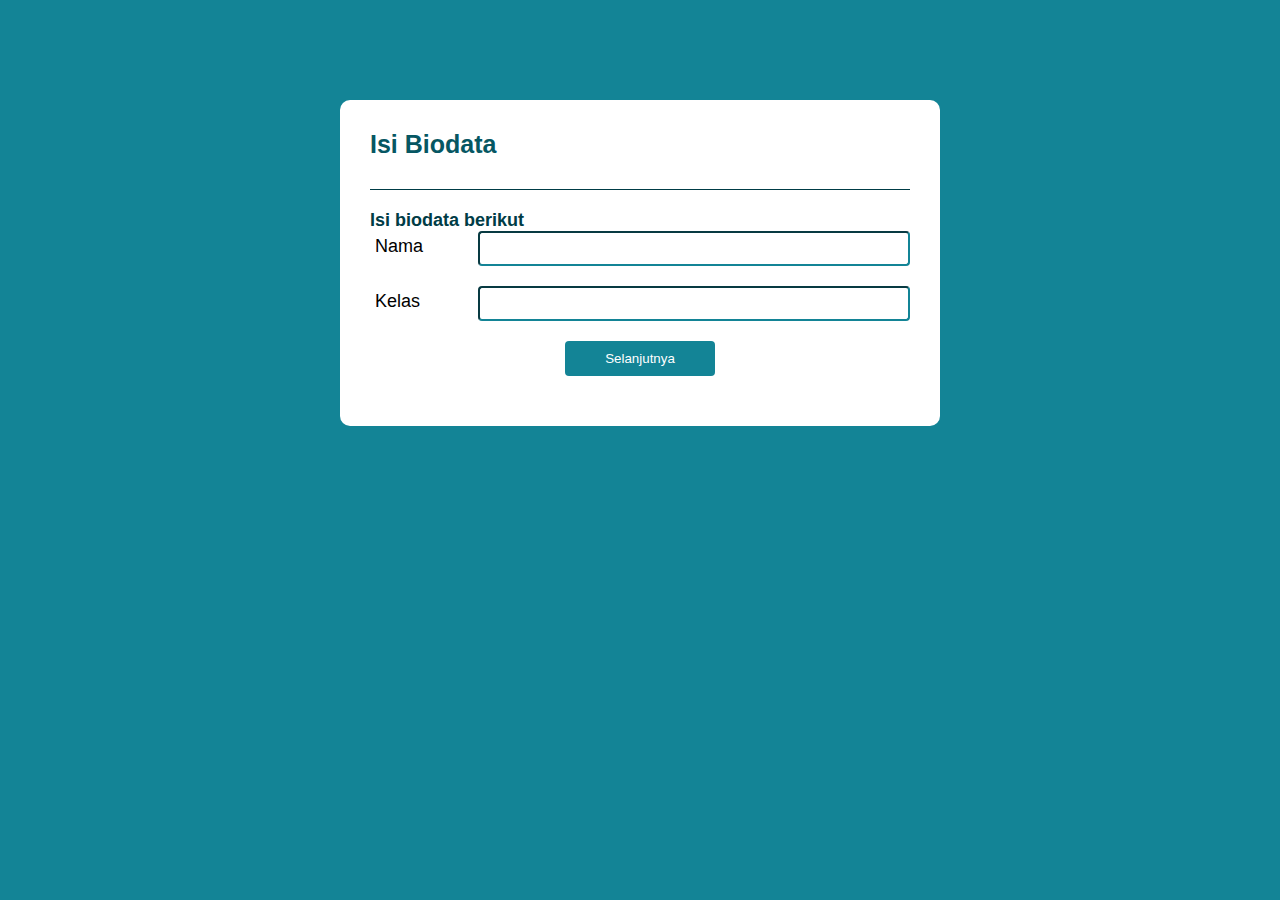
==== testdiagnostik.html @ f1b57413 "test" ====
<!DOCTYPE html>
<html lang="en">
<head>
    <meta charset="UTF-8">
    <meta name="viewport" content="width=device-width, initial-scale=1.0">
    <link rel="stylesheet" href="stylediag.css">
    <title>Aplikasi Diagnostik</title>
</head>
<body>
    <div class="app">
        <h1 id= "judulutama">Sebuah pertanyaan</h1>
        <div class="quiz">
            <h2 id="pertanyaan">
                ini soalnya
            </h2>
            <div id="tombol-jawaban">
                <button class="btn">jawaban 1</button>

            </div>
            <button id="tombolnext">Selanjutnya</button>
            <div class="container">
                <a href="index.html" id="tombolhome">Kembali Ke Awal</a>
            </div>
        </div> 
    </div>
  <script src="script.js"></script>  
</body>
</html>
---- stylediag.css ----
*{
    margin: 0;
    padding: 0;
    font-family: 'Poppins', sans-serif;
    box-sizing: border-box;
}

body {
    background: #138496;
}

.app{
    background: #fff;
    width: 90%;
    max-width:  600px;
    margin: 100px auto 0;
    border-radius: 10px;
    padding: 30px;
    
} 

.app h1{
    font-size: 25px;
    color: #065763 ;
    font-weight: 600;
    border-bottom: 1px solid #003c46;
    padding-bottom: 30px;

}

.quiz{
    padding: 20px 0;
}

.quiz h2 {
    font-size: 18px;
    color: #003c46;
    font-weight: 600;

}


.btn{
    background: #fff;
    color: #003c46;
    font-weight: 500;
    width: 100%;
    border: 1px solid #003c46;
    padding: 10px;
    margin: 10px 0;
    text-align: left;
    border-radius: 4px;
    cursor: pointer;
    transition: all 0.3s;
}

.btn:hover{
    background: #138496;
    color: #fff;
}

#tombolnext{
    background: #138496 ;
    color: #fff;
    font-weight: 500;
    width: 150px;
    border: 0;
    padding: 10px;
    margin: 20px auto 0;
    border-radius: 4px;
    cursor: pointer;
    display: none; 
}

#tombolhome{
    /* background: #138496 ; */
    color: #138496;
    font-weight: 500;
    /* width: 150px; */
    /* border: 0; */
    padding: 10px;
    margin: 20px auto 0;
    /* border-radius: 4px; */
    cursor: pointer;
    display: none; 
    display: inline-block; /* or block, depending on your use case */
    margin: 0 auto; /* Automatically adjusts the left and right margins to center the element */
}

.container {
    text-align: center; /* Horizontally center the content */
  }


.terklik{
    background: #7deeff;
    color: #003c46;
    font-weight: 500;
    width: 100%;
    border: 1px solid #003c46;
    padding: 10px;
    margin: 10px 0;
    text-align: left;
    border-radius: 4px;
    cursor: pointer;
    transition: all 0.3s;
}
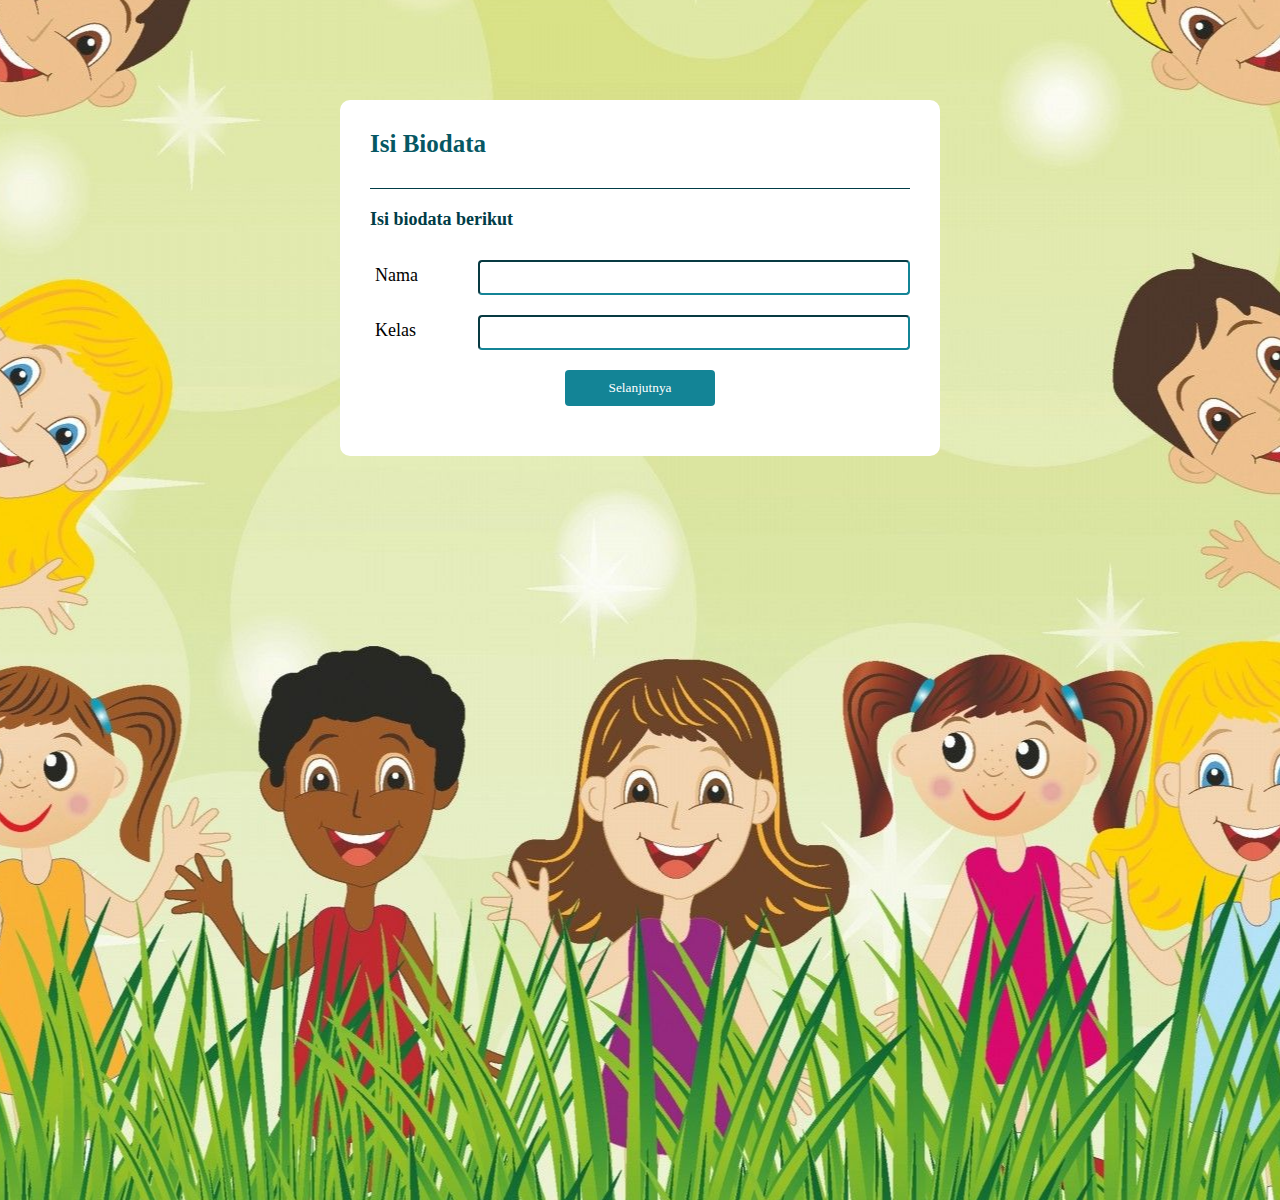
==== commit 20e505e9: "update gambar dll" ====
--- a/testdiagnostik.html
+++ b/testdiagnostik.html
@@ -7,12 +7,14 @@
     <title>Aplikasi Diagnostik</title>
 </head>
 <body>
-    <div class="app">
+    <div class="app" id="bodycontainer">
         <h1 id= "judulutama">Sebuah pertanyaan</h1>
         <div class="quiz">
             <h2 id="pertanyaan">
                 ini soalnya
             </h2>
+            <div id="diagnostiknya"></div>
+
             <div id="tombol-jawaban">
                 <button class="btn">jawaban 1</button>
 
--- a/stylediag.css
+++ b/stylediag.css
@@ -1,12 +1,24 @@
 *{
     margin: 0;
     padding: 0;
-    font-family: 'Poppins', sans-serif;
+    font-family: "Handlee", cursive;
     box-sizing: border-box;
 }
 
 body {
-    background: #138496;
+    background-image: url('files/imgbg.jpg');
+    /* Set background image size */
+    background-size: auto; /* Other values can be 'contain', '100% auto', etc. */
+    /* Set background image position */
+    background-position: center; /* Other values can be 'top', 'left', 'bottom', 'right', etc. */
+    /* Set background image repeat */
+    background-repeat: no-repeat; /* Other values can be 'repeat', 'repeat-x', 'repeat-y', etc. */
+    /* Set background color as a fallback in case the image is not available or fails to load */
+    background-color: #f0f0f0; /* Choose a suitable background color */
+    /* Set other body styles (optional) */
+    
+    height: 1100px;
+    padding-bottom: 50px;
 }
 
 .app{
@@ -18,6 +30,16 @@
     padding: 30px;
     
 } 
+
+
+.app2 {
+    background: #fff;
+    height: 90%;
+    max-width:  900px;
+    margin: 100px auto 0;
+    border-radius: 10px;
+    padding: 30px;
+}
 
 .app h1{
     font-size: 25px;
